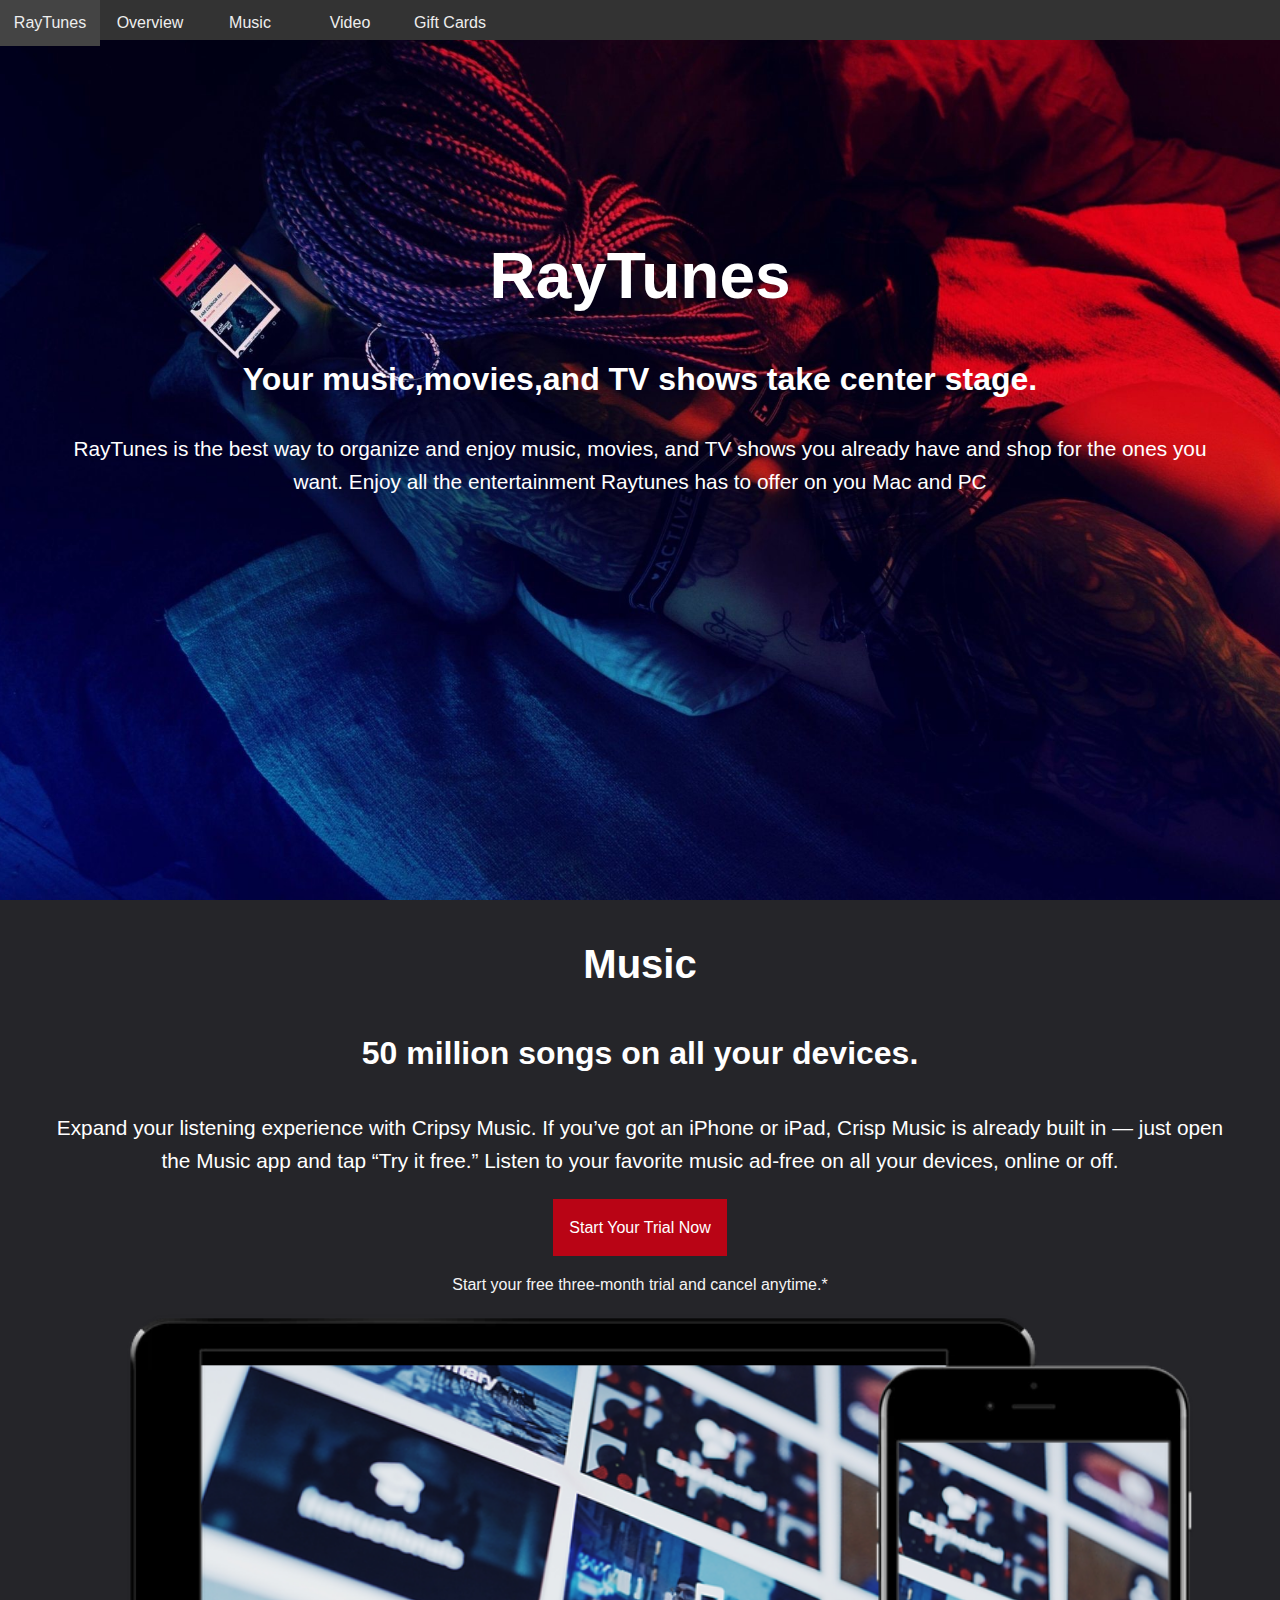
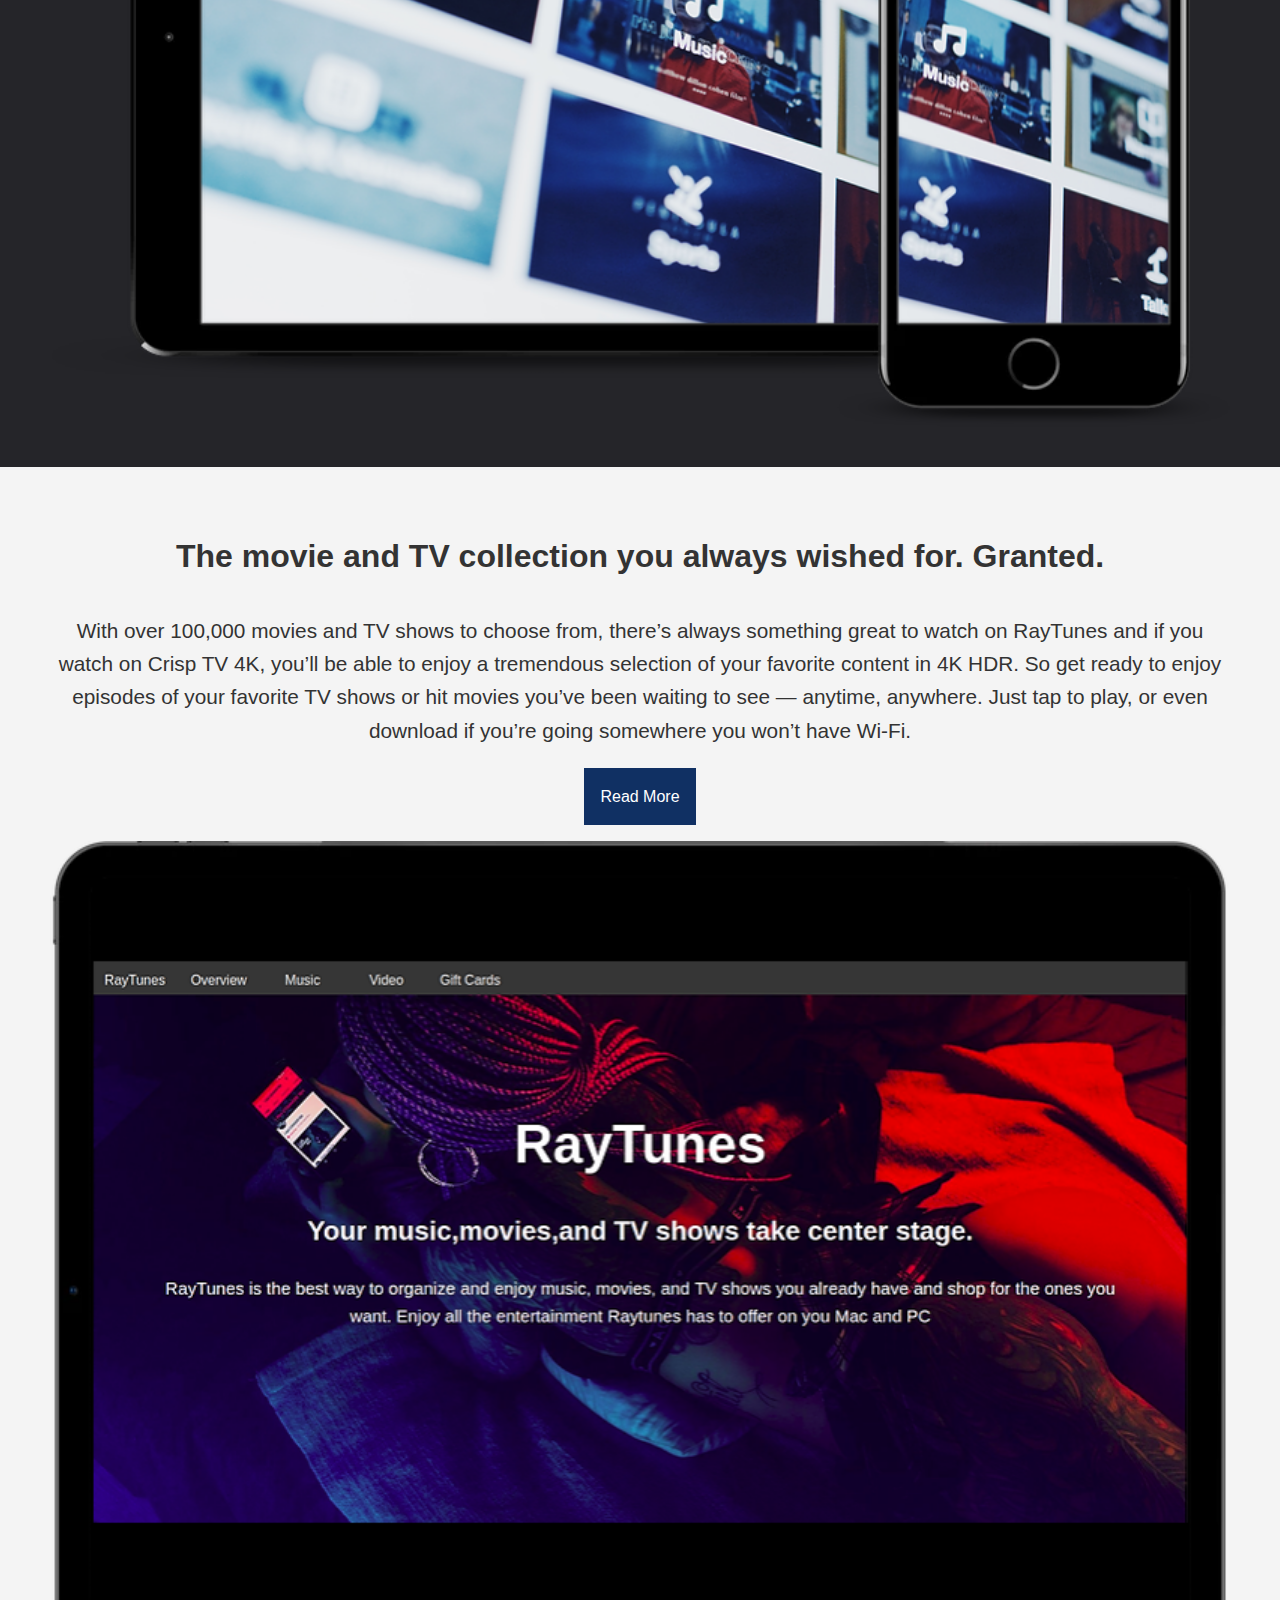
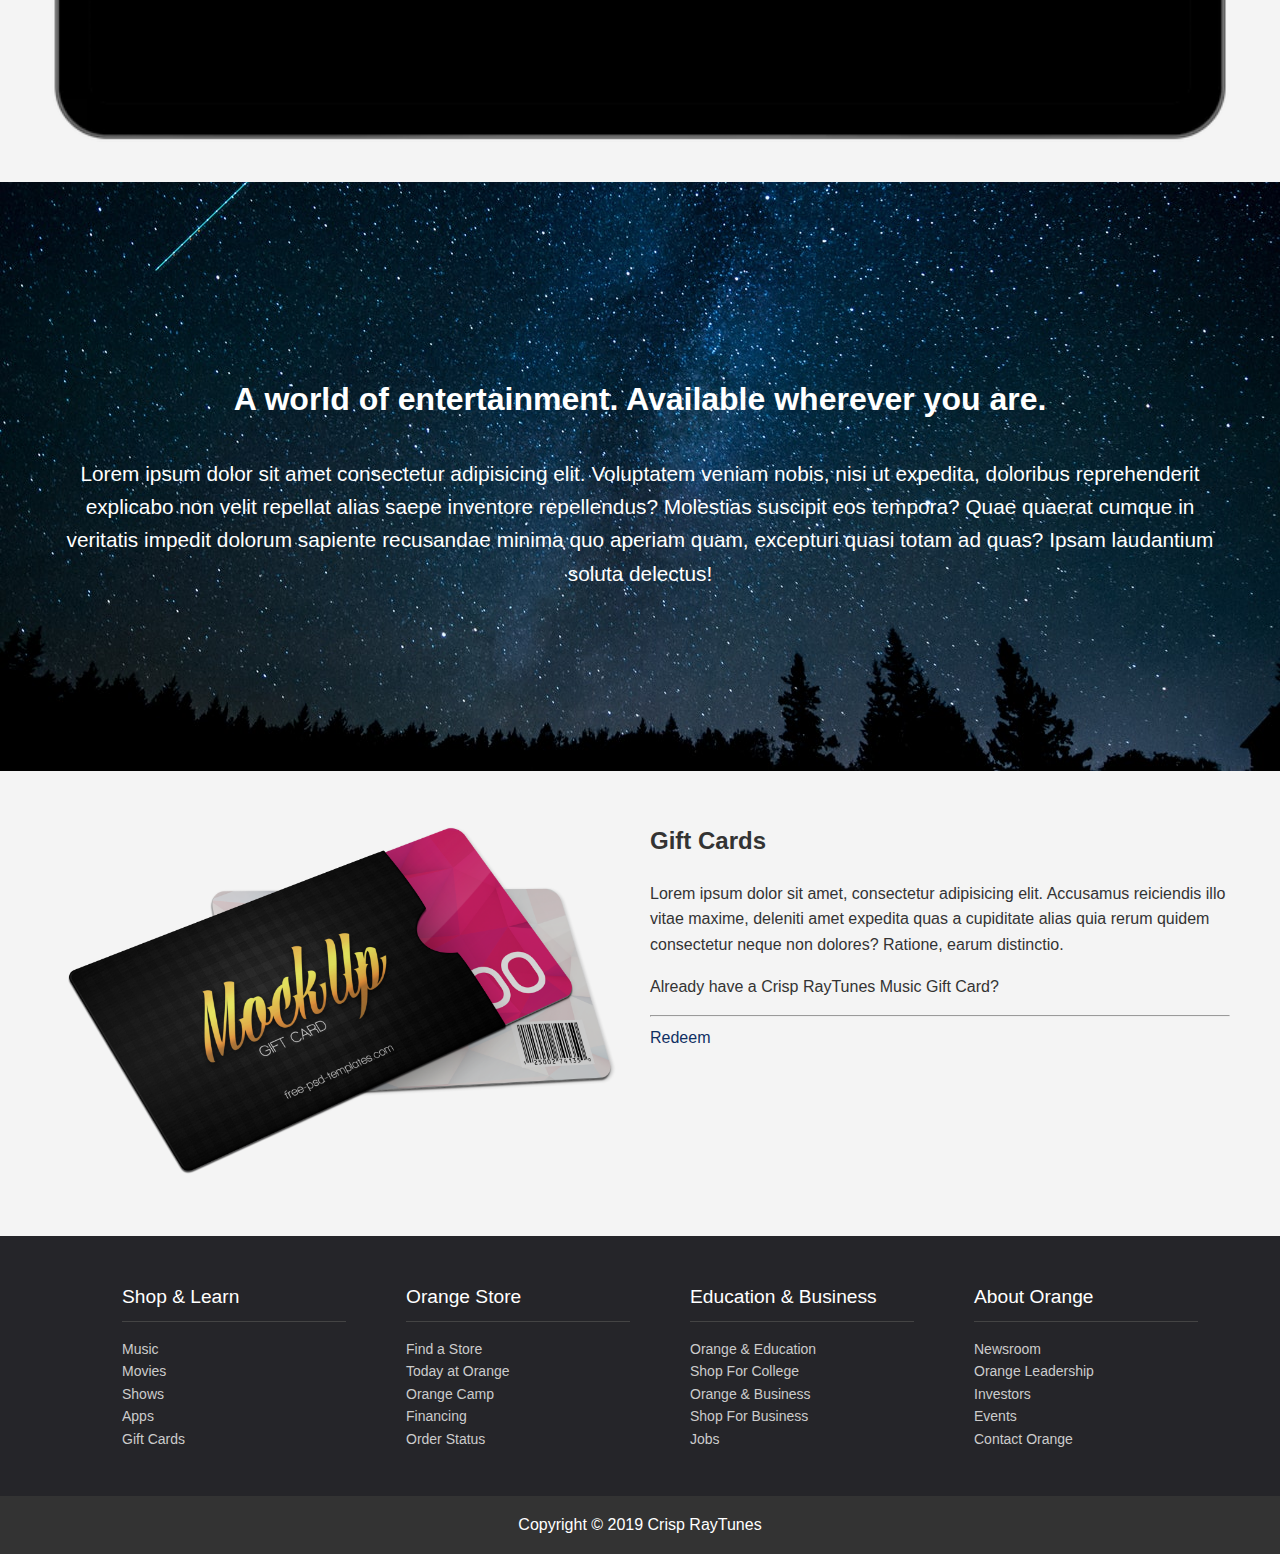
==== index.html @ c81d5ef8 "init" ====
<!DOCTYPE html>
<html lang="en">
<head>
    <meta charset="UTF-8">
    <meta name="viewport" content="width=device-width, initial-scale=1.0">
    <meta http-equiv="X-UA-Compatible" content="ie=edge">
    <title>Welcome to RayTunes</title>
    <link rel="shortcut icon" type="image/x-icon" href="/favicon.ico">
    <link rel="stylesheet" href="css/style.css">
    <link rel="stylesheet" href="https://use.fontawesome.com/releases/v5.7.2/css/all.css" integrity="sha384-fnmOCqbTlWIlj8LyTjo7mOUStjsKC4pOpQbqyi7RrhN7udi9RwhKkMHpvLbHG9Sr" crossorigin="anonymous">
</head>
<body>

    <!-- Showcase and Nav-->
    <div id="showcase">
        <header>
                <nav class='cf'>
                        <ul class='cf'>
                            <li class="hide-on-small">
                                <a href="#showcase">RayTunes</a>
                            </li>
                          <li>
                            <a href='#showcase'>Overview</a>
                          </li>
                          <li>
                            <a href='#music'>Music</a>
                           </li>
                          <li>
                            <a href='#video'>Video</a>
                          </li>
                          <li>
                            <a href='#gift-cards'>Gift Cards</a>
                          </li>
                        </ul>
                        <a href='#' id='openup'>RayTunes </a>
                      </nav>
        </header>
        <div class="section-main container">
           <h1>RayTunes</h1>
           <h2>Your music,movies,and TV shows take center stage.</h2> 
            <p class="lead hide-on-small">
                RayTunes is the best way to organize and enjoy
                music, movies, and TV shows you already have
                and shop for the ones you want. Enjoy all the entertainment
                Raytunes has to offer on you Mac and PC
            </p>
        </div>
    </div>

    <!-- Music-->

    <section id="music" class="section">
        <div class="container">
            <h2 class="section-head">
                <i class="fas fa-music"></i>Music
            </h2>
            <h3>50 million songs on all your devices.</h3>
            <p class="lead"> 
                    Expand your listening experience with Cripsy Music. If you’ve got an iPhone or iPad, Crisp Music is already built in — just open the Music app and tap “Try it free.”

                    Listen to your favorite music ad-free on all your devices, online or off. 
            </p>
            <a href="#" class="btn btn-primary">Start Your Trial Now</a>
            <p class="text-light mb">Start your free three-month trial and cancel anytime.*</p>
            <img src="/images/smartmockups_jt5p5bq0.png" alt="mobile">
          </div>
    </section>

    <!-- Video Section -->
    <section id="video" class="section bg-light">
        <div class="container">
          <h3>The movie and TV collection you always wished for. Granted.</h3>
          <p class="lead">
            With over 100,000 movies and TV shows to choose from, 
            there’s always something great to watch on RayTunes and
             if you watch on Crisp TV 4K, you’ll be able to enjoy a 
             tremendous selection of your favorite content in 4K HDR.
              So get ready to enjoy episodes of your favorite TV shows
               or hit movies you’ve been waiting to see — anytime, anywhere. Just tap to play, or even download if you’re going somewhere you won’t have Wi-Fi.
          </p>
          <a href="#" class="btn btn-secondary mb">Read More</a>
          <img src="/images/raytune_bg.png" alt="tab image">
        </div>
    </section>

    <!-- Entertainment section-->   
    <section id="entertainment" class="section">
      <div class="container">
      <h3>A world of entertainment. Available wherever you are.</h3>
      <p class="lead">
        Lorem ipsum dolor sit amet consectetur adipisicing elit.
         Voluptatem veniam nobis, nisi ut expedita,
          doloribus reprehenderit explicabo non velit repellat alias saepe inventore repellendus? Molestias suscipit eos tempora? Quae quaerat cumque in veritatis impedit dolorum sapiente recusandae minima quo aperiam quam, 
        excepturi quasi totam ad quas? Ipsam laudantium soluta delectus!
      </p>
    </div>
    </section>

    <!-- Gift Card Section-->

    <section id="gift-cards" class="section bg-light">
      <div class="container">
        <div class="gift-cards">
          <div>
            <img src="/images/cards.png" alt="gift card">
          </div>
          <div>
            <h2>Gift Cards</h2>
            <p>Lorem ipsum dolor sit amet, consectetur adipisicing elit.
               Accusamus reiciendis illo vitae maxime,
               deleniti amet expedita quas a cupiditate alias quia rerum quidem consectetur neque non dolores? 
               Ratione, earum distinctio.
            </p>
            <p>Already have a Crisp RayTunes Music Gift Card?</p>
            <hr>
            <a href="#" class="text-secondary">
              <i class="fas fa-chevron-right"></i>Redeem
            </a>
          </div>
        </div>
      </div>
    </section>

    <!-- Footer -->
     <!-- Footer -->
  <footer>
      <div class="container">
        <div class="footer-cols">
          <ul>
            <li>Shop & Learn</li>
            <li>
              <a href="#">Music</a>
            </li>
            <li>
              <a href="#">Movies</a>
            </li>
            <li>
              <a href="#">Shows</a>
            </li>
            <li>
              <a href="#">Apps</a>
            </li>
            <li>
              <a href="#">Gift Cards</a>
            </li>
          </ul>
  
          <ul>
            <li>Orange Store</li>
            <li>
              <a href="#">Find a Store</a>
            </li>
            <li>
              <a href="#">Today at Orange</a>
            </li>
            <li>
              <a href="#">Orange Camp</a>
            </li>
            <li>
              <a href="#">Financing</a>
            </li>
            <li>
              <a href="#">Order Status</a>
            </li>
          </ul>
  
          <ul>
            <li>Education & Business</li>
            <li>
              <a href="#">Orange & Education</a>
            </li>
            <li>
              <a href="#">Shop For College</a>
            </li>
            <li>
              <a href="#">Orange & Business</a>
            </li>
            <li>
              <a href="#">Shop For Business</a>
            </li>
            <li>
              <a href="#">Jobs</a>
            </li>
          </ul>
  
          <ul>
            <li>About Orange</li>
            <li>
              <a href="#">Newsroom</a>
            </li>
            <li>
              <a href="#">Orange Leadership</a>
            </li>
            <li>
              <a href="#">Investors</a>
            </li>
            <li>
              <a href="#">Events</a>
            </li>
            <li>
              <a href="#">Contact Orange</a>
            </li>
          </ul>
  
        </div>
      </div>
      <div class="footer-bottom text-center">
        Copyright &copy; 2019 Crisp RayTunes
      </div>
    </footer>
    
    <script
        src="http://code.jquery.com/jquery-3.3.1.min.js"
        integrity="sha256-FgpCb/KJQlLNfOu91ta32o/NMZxltwRo8QtmkMRdAu8="
        crossorigin="anonymous">
    </script>
    <script src="js/main.js"></script>
</body>
</html>
---- css/style.css ----
@import url('https://fonts.googleapis.com/css?family=PT+Sans');

/* CSS variable */
:root{
  --primary-color: #b90415;
  --primary-color-hover: #d3071b;
  --secondary-color: #103063;
  --secondary-color-hover: #143f85;
  --light-color: #f4f4f4;
}

body {
    font-family: 'PT Sans ', sans-serif;
    background-color: #252529;
    margin: 0;
    color: white;
    line-height: 1.6;
  }
  img{
    width: 100%;
  }

  a{
    text-decoration: none;
    color: #ccc;
  }

  /* section */
  .section{
    padding: 2rem 0;
  }

  .section-head{
    font-size: 2.5rem;
    margin: 0;
  }
  .section h3{
    font-size: 2rem;
  }

  /* Entertainment */
  section#entertainment{
    background: url('/images/bg_entertainment.jpg')  no-repeat bottom/cover;
    padding: 10rem 0;
  }

  .gift-cards{
    display: grid;
    grid-gap: 20px;
    grid-template-columns: 1fr 1fr;
    text-align: left;
  }

  
  /* showcase styling */
  #showcase{
      margin: 0;
      padding: 0;
      background: url('/images/girl_music.jpg') no-repeat center/cover;
      width: 100%;
      height: 100vh;
      position: relative;
      overflow-y: hidden;
  }

  #showcase .container{
      margin-top: 25vh;
  }
  #showcase h1{
      font-size: 4rem;
      margin-bottom: 0;
  }
  #showcase h2{
      font-size: 2rem;
  }

  /* Footer */
  footer .footer-cols{
    display: grid;
    grid-gap: 20px;
    grid-template-columns: repeat(4,1fr);
    padding: 2rem;
    text-align: left;
    font-size: 14px;
  }
  footer .footer-cols ul{
    list-style: none;
  }
  footer .footer-cols ul li:first-child{
    font-size: 1.2rem;
    padding-bottom: 0.5rem;
    border-bottom: #444 solid 1px;
    margin-bottom: 1rem;
  }

  footer .footer-bottom{
    background: #333;
    padding: 1rem;
  }
  /* utility classes */
  .container{
      max-width: 1180px;
      text-align: center;
      margin: 0 auto;
      padding: 0 3rem;
  }
  .lead{
      font-size: 1.3rem;
  }
  .mb{
    margin-bottom: 1rem;
  }
  .mt{
    margin-top: 1rem;
  }
  /* Buttons */
  .btn{
    padding: 1rem; 
    color: white;
    display: inline-block;
  }
  .btn-primary{
    background: var(--primary-color);
  }
  .btn-primary:hover{
    background: var(--primary-color-hover);
  }
  .btn-secondary{
    background: var(--secondary-color);
  }
  .btn-secondary:hover{
    background: var(--secondary-color-hover);
  }

  /* Text Colors */
  .text-primary{
    color: var(--primary-color);
  }
  .text-secondary{
    color: var(--secondary-color);
  }
  .text-light{
    color: var(--light-color);
  }
  .text-center{
    text-align: center;
  }
  .bg-light{
    background: var(--light-color);
    color: #333;
  }
  /* Nav styling */
  nav {
    height: 40px;
    width: 100%;
    background-color: #333;
    color: #eee;
    position: fixed;
  }
  nav ul {
    padding: 0;
    margin: 0;
  }
  nav li {
    display: inline;
    float: left;
  }
  nav a {
    display: inline-block;
    width: 100px;
    text-align: center;
    text-decoration: none;
    padding: 10px 0;
    color: #eee;
    text-decoration: none;
  }
  nav li:hover {
    background-color: #444;
  }
  nav a#openup {
    display: none;
  }
  
  @media screen and (max-width: 580px) {

    .hide-on-small{
       display: none;
    }

    #showcase{
        height: 50vh;
    }
    #showcase .container{
        margin-top: 15vh;
    }
    #showcase h1{
        font-size: 3rem;
    }
    #showcase h2{
        font-size: 1.5rem;
    }

    nav {
      height: auto;
      border-bottom: 0;
    }
    nav ul {
      display: none;
      height: auto;
    }
    nav li {
      width: 100%;
      float: left;
      position: relative;
    }
    nav a {
      text-align: left;
      width: 100%;
      text-indent: 25px;
      background: #333;
      border-bottom: 1px solid #555;
    }
    nav a:hover {
      background: #444;
    }
    nav a#openup:after {
      content: "|||";
      transform: rotate(-90deg);
      -ms-transform: rotate(-90deg);
      /* IE 9 */
      -webkit-transform: rotate(-90deg);
      /* Safari and Chrome */
      width: 30px;
      height: 30px;
      display: inline-block;
      position: absolute;
      right: 5px;
      top: 20px;
    }
    nav a#openup {
      display: block;
      background-color: #333;
      width: 100%;
      position: relative;
    }
  }
  .cf:before, .cf:after {
    content: "";
    display: table;
  }
  
  .cf:after {
    clear: both;
  }
  
  .cf {
    zoom: 1;
  }

  @media screen and (max-width: 780px) {
  
  .gift-cards{
    grid-template-columns: 1fr;
  }

  footer .footer-cols{
    display: none;
  }
  }
  @media screen and (max-height: 580px) {
    #showcase p.lead{
      display: none;
    }
  }
  /* For IE 6/7 (trigger hasLayout) */
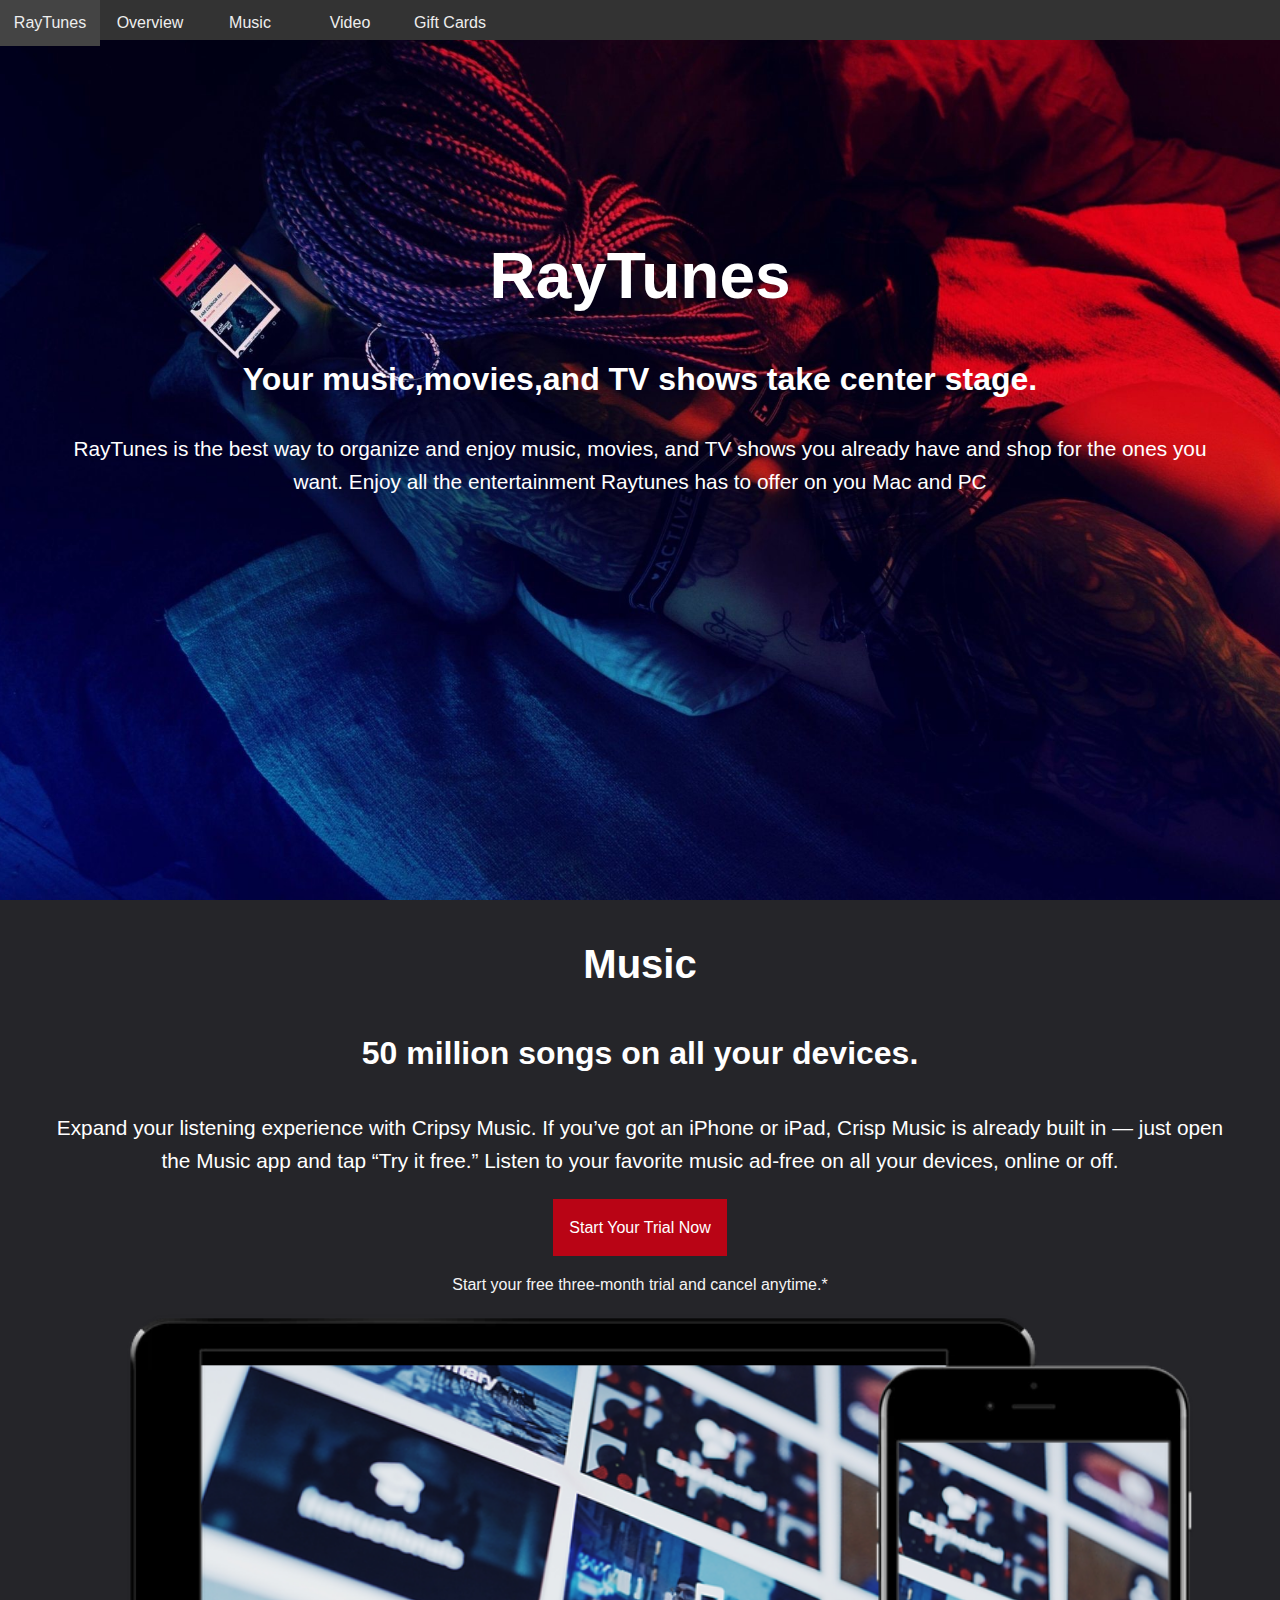
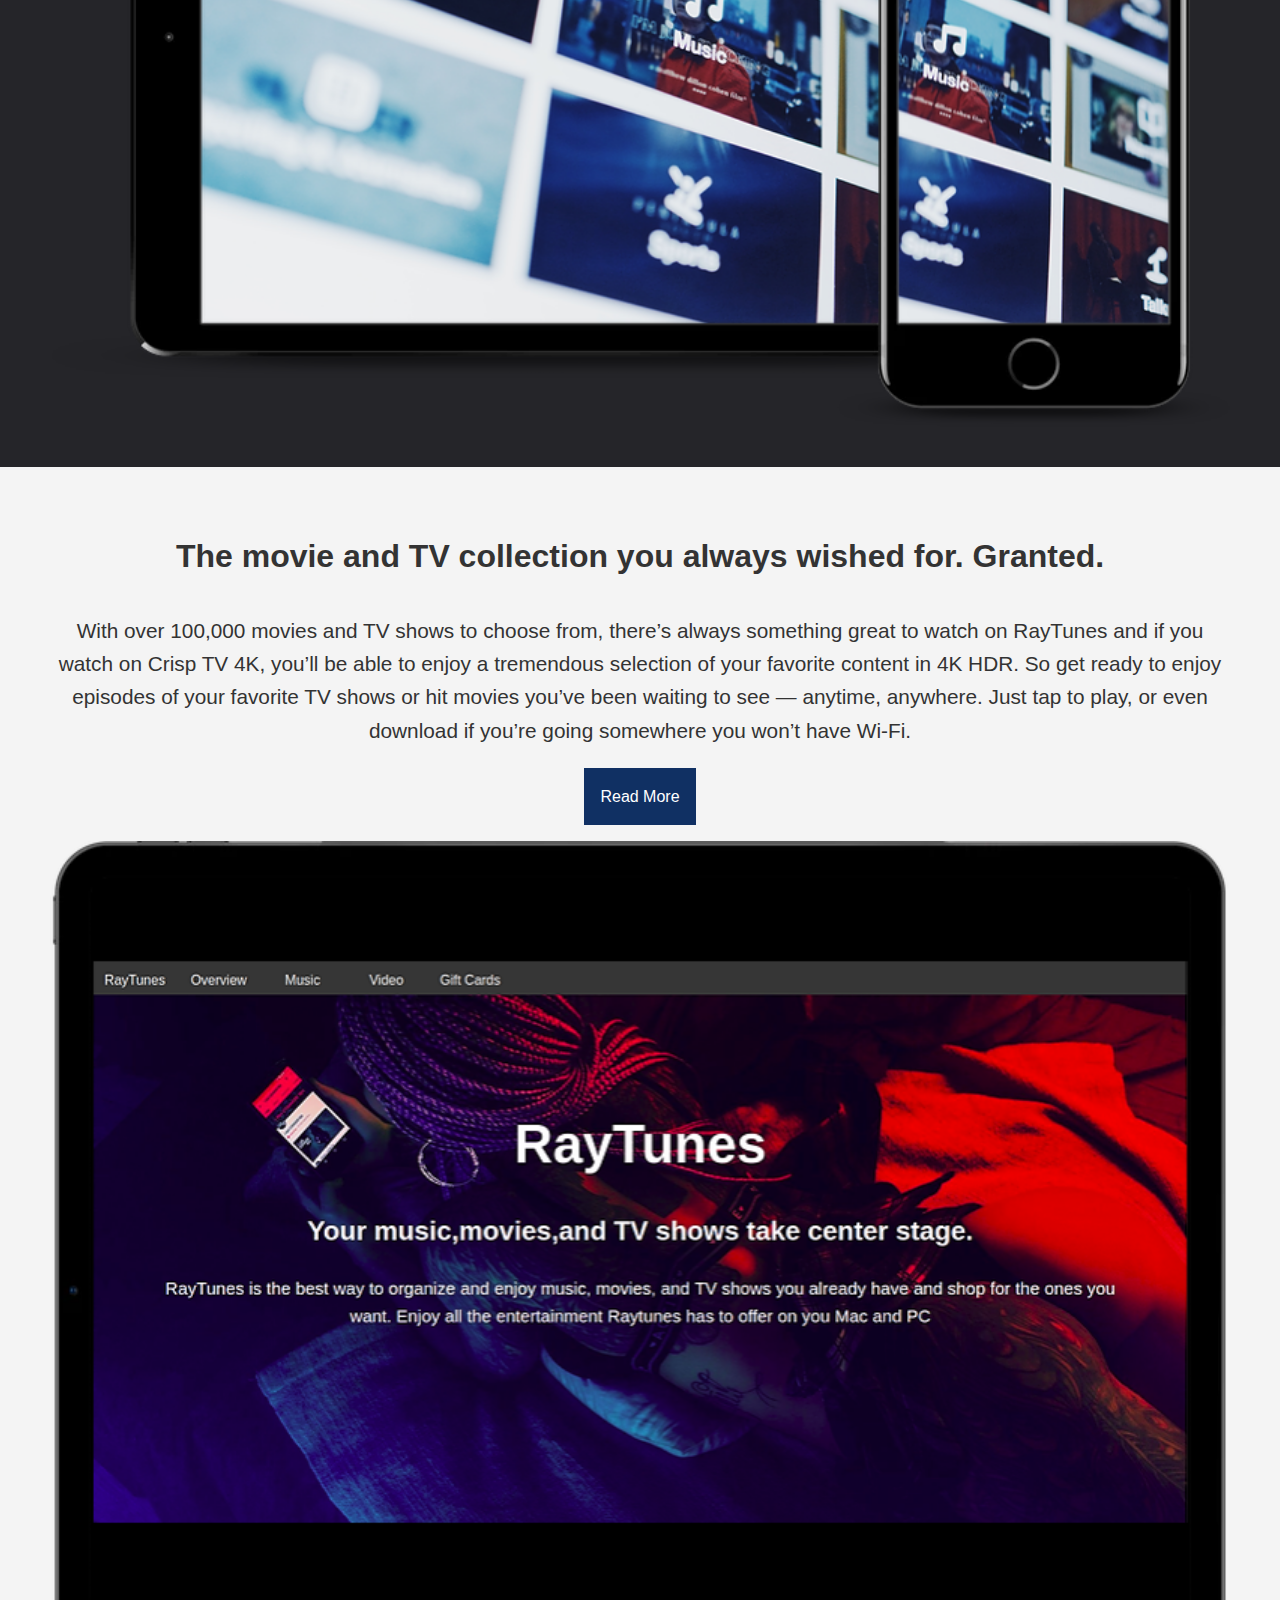
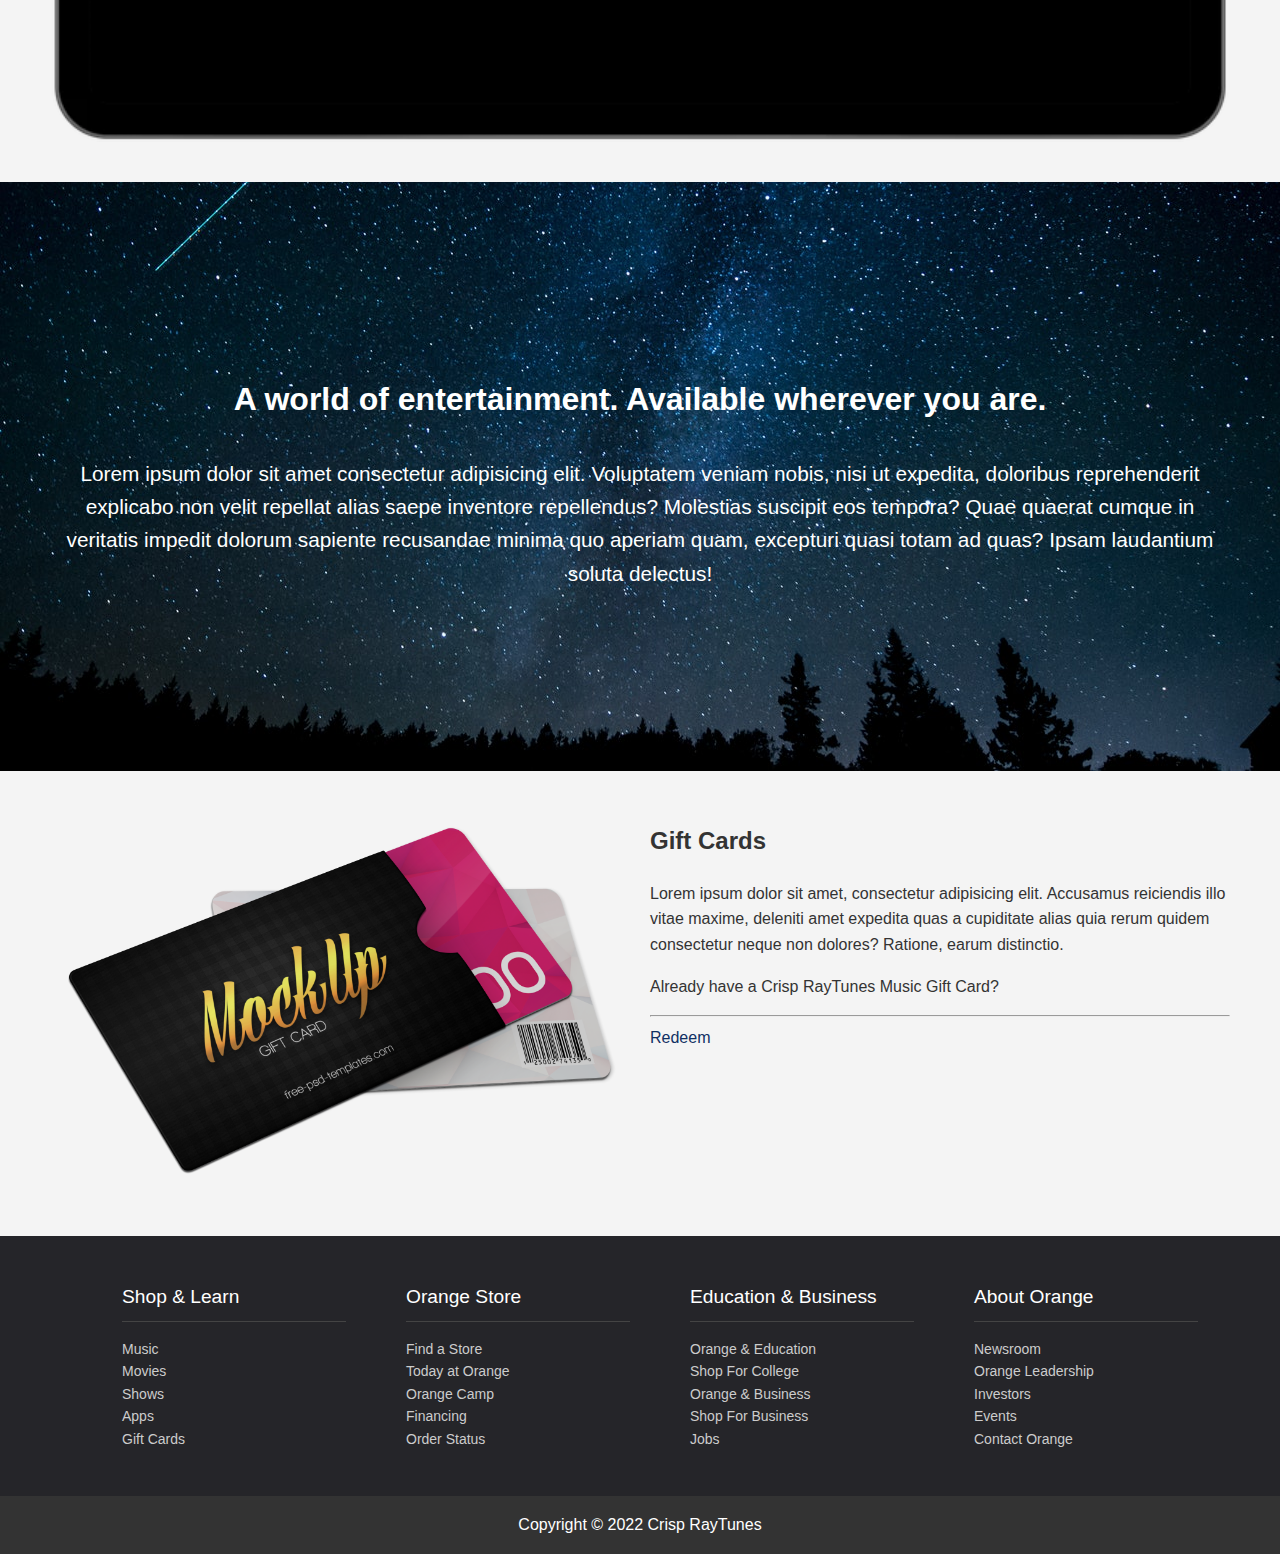
==== commit 82909933: "year change" ====
--- a/index.html
+++ b/index.html
@@ -205,15 +205,15 @@
         </div>
       </div>
       <div class="footer-bottom text-center">
-        Copyright &copy; 2019 Crisp RayTunes
+        Copyright &copy; 2022 Crisp RayTunes
       </div>
     </footer>
     
     <script
-        src="http://code.jquery.com/jquery-3.3.1.min.js"
+        src="//code.jquery.com/jquery-3.3.1.min.js"
         integrity="sha256-FgpCb/KJQlLNfOu91ta32o/NMZxltwRo8QtmkMRdAu8="
         crossorigin="anonymous">
     </script>
     <script src="js/main.js"></script>
 </body>
-</html>+</html>
